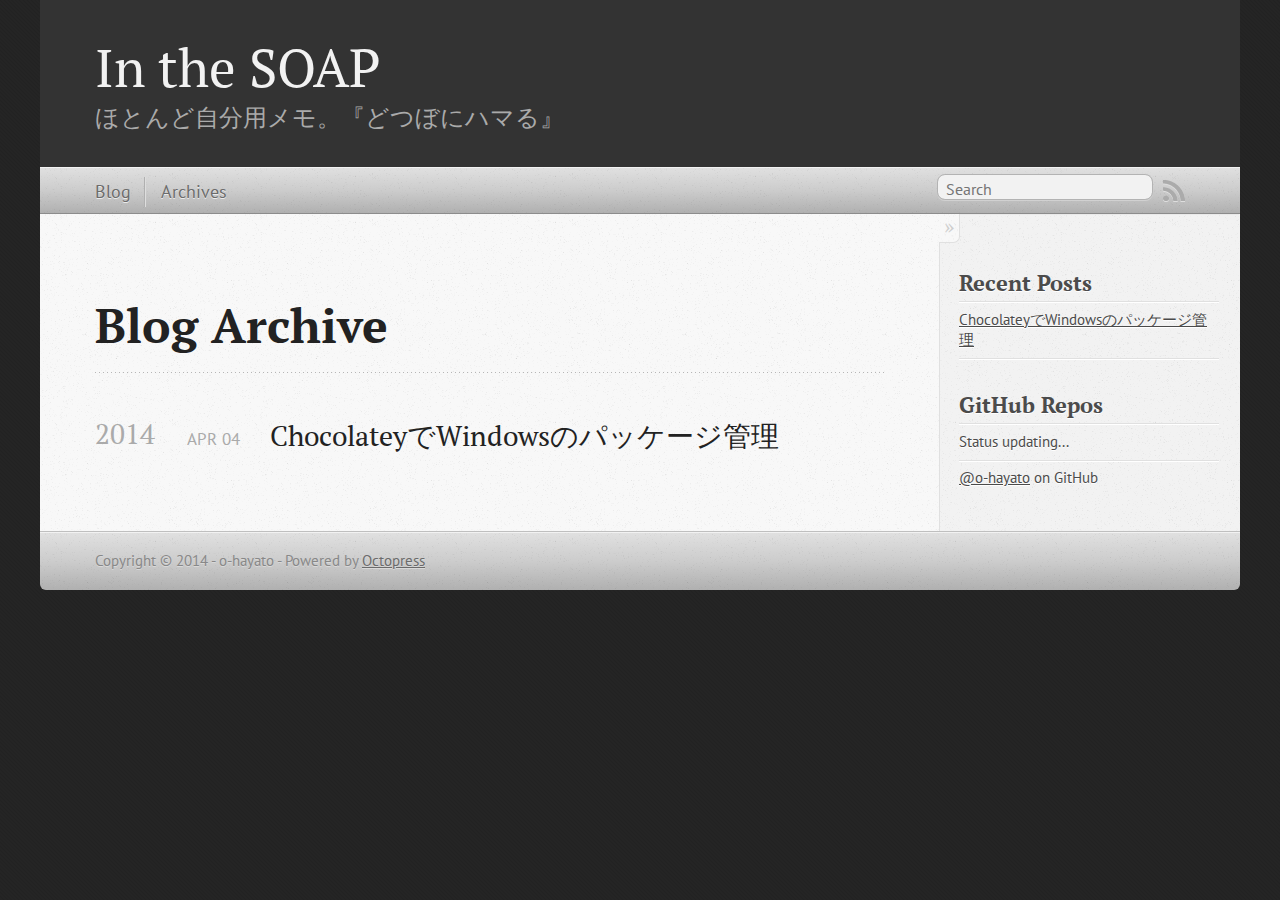
==== blog/archives/index.html @ 86d398cd "Site updated at 2014-04-04 13:23:23 UTC" ====
<!DOCTYPE html>
<!--[if IEMobile 7 ]><html class="no-js iem7"><![endif]-->
<!--[if lt IE 9]><html class="no-js lte-ie8"><![endif]-->
<!--[if (gt IE 8)|(gt IEMobile 7)|!(IEMobile)|!(IE)]><!--><html class="no-js" lang="en"><!--<![endif]-->
<head>
  <meta charset="utf-8">
  <title>Blog Archive - In the SOAP</title>
  <meta name="author" content="o-hayato">

  
  <meta name="description" content="Blog Archive 2014 ChocolateyでWindowsのパッケージ管理 Apr 04 2014 Recent Posts ChocolateyでWindowsのパッケージ管理 GitHub Repos Status updating... @o-hayato on GitHub &hellip;">
  

  <!-- http://t.co/dKP3o1e -->
  <meta name="HandheldFriendly" content="True">
  <meta name="MobileOptimized" content="320">
  <meta name="viewport" content="width=device-width, initial-scale=1">

  
  <link rel="canonical" href="http://o-hayato.github.io/blog/archives">
  <link href="/favicon.png" rel="icon">
  <link href="/stylesheets/screen.css" media="screen, projection" rel="stylesheet" type="text/css">
  <link href="/atom.xml" rel="alternate" title="In the SOAP" type="application/atom+xml">
  <script src="/javascripts/modernizr-2.0.js"></script>
  <script src="//ajax.googleapis.com/ajax/libs/jquery/1.9.1/jquery.min.js"></script>
  <script>!window.jQuery && document.write(unescape('%3Cscript src="./javascripts/libs/jquery.min.js"%3E%3C/script%3E'))</script>
  <script src="/javascripts/octopress.js" type="text/javascript"></script>
  <!--Fonts from Google"s Web font directory at http://google.com/webfonts -->
<link href="//fonts.googleapis.com/css?family=PT+Serif:regular,italic,bold,bolditalic" rel="stylesheet" type="text/css">
<link href="//fonts.googleapis.com/css?family=PT+Sans:regular,italic,bold,bolditalic" rel="stylesheet" type="text/css">

  

</head>

<body   >
  <header role="banner"><hgroup>
  <h1><a href="/">In the SOAP</a></h1>
  
    <h2>ほとんど自分用メモ。『どつぼにハマる』</h2>
  
</hgroup>

</header>
  <nav role="navigation"><ul class="subscription" data-subscription="rss">
  <li><a href="/atom.xml" rel="subscribe-rss" title="subscribe via RSS">RSS</a></li>
  
</ul>
  
<form action="https://www.google.com/search" method="get">
  <fieldset role="search">
    <input type="hidden" name="q" value="site:o-hayato.github.io" />
    <input class="search" type="text" name="q" results="0" placeholder="Search"/>
  </fieldset>
</form>
  
<ul class="main-navigation">
  <li><a href="/">Blog</a></li>
  <li><a href="/blog/archives">Archives</a></li>
</ul>

</nav>
  <div id="main">
    <div id="content">
      <div>
<article role="article">
  
  <header>
    <h1 class="entry-title">Blog Archive</h1>
    
  </header>
  
  <div id="blog-archives">



  
  <h2>2014</h2>

<article>
  
<h1><a href="/blog/2014/04/04/chocolatey/">ChocolateyでWindowsのパッケージ管理</a></h1>
<time datetime="2014-04-04T21:52:47+09:00" pubdate><span class='month'>Apr</span> <span class='day'>04</span> <span class='year'>2014</span></time>


</article>

</div>

  
</article>

</div>

<aside class="sidebar">
  
    <section>
  <h1>Recent Posts</h1>
  <ul id="recent_posts">
    
      <li class="post">
        <a href="/blog/2014/04/04/chocolatey/">ChocolateyでWindowsのパッケージ管理</a>
      </li>
    
  </ul>
</section>

<section>
  <h1>GitHub Repos</h1>
  <ul id="gh_repos">
    <li class="loading">Status updating...</li>
  </ul>
  
  <a href="https://github.com/o-hayato">@o-hayato</a> on GitHub
  
  <script type="text/javascript">
    $(document).ready(function(){
        if (!window.jXHR){
            var jxhr = document.createElement('script');
            jxhr.type = 'text/javascript';
            jxhr.src = '/javascripts/libs/jXHR.js';
            var s = document.getElementsByTagName('script')[0];
            s.parentNode.insertBefore(jxhr, s);
        }

        github.showRepos({
            user: 'o-hayato',
            count: 0,
            skip_forks: true,
            target: '#gh_repos'
        });
    });
  </script>
  <script src="/javascripts/github.js" type="text/javascript"> </script>
</section>





  
</aside>


    </div>
  </div>
  <footer role="contentinfo"><p>
  Copyright &copy; 2014 - o-hayato -
  <span class="credit">Powered by <a href="http://octopress.org">Octopress</a></span>
</p>

</footer>
  







  <script type="text/javascript">
    (function(){
      var twitterWidgets = document.createElement('script');
      twitterWidgets.type = 'text/javascript';
      twitterWidgets.async = true;
      twitterWidgets.src = '//platform.twitter.com/widgets.js';
      document.getElementsByTagName('head')[0].appendChild(twitterWidgets);
    })();
  </script>





</body>
</html>
---- stylesheets/screen.css ----
html,body,div,span,applet,object,iframe,h1,h2,h3,h4,h5,h6,p,blockquote,pre,a,abbr,acronym,address,big,cite,code,del,dfn,em,img,ins,kbd,q,s,samp,small,strike,strong,sub,sup,tt,var,b,u,i,center,dl,dt,dd,ol,ul,li,fieldset,form,label,legend,table,caption,tbody,tfoot,thead,tr,th,td,article,aside,canvas,details,embed,figure,figcaption,footer,header,hgroup,menu,nav,output,ruby,section,summary,time,mark,audio,video{margin:0;padding:0;border:0;font:inherit;font-size:100%;vertical-align:baseline}html{line-height:1}ol,ul{list-style:none}table{border-collapse:collapse;border-spacing:0}caption,th,td{text-align:left;font-weight:normal;vertical-align:middle}q,blockquote{quotes:none}q:before,q:after,blockquote:before,blockquote:after{content:"";content:none}a img{border:none}article,aside,details,figcaption,figure,footer,header,hgroup,menu,nav,section,summary{display:block}a{color:#1863a1}a:visited{color:#751590}a:focus{color:#0181eb}a:hover{color:#0181eb}a:active{color:#01579f}aside.sidebar a{color:#222}aside.sidebar a:focus{color:#0181eb}aside.sidebar a:hover{color:#0181eb}aside.sidebar a:active{color:#01579f}a{-webkit-transition:color 0.3s;-moz-transition:color 0.3s;-o-transition:color 0.3s;transition:color 0.3s}html{background:#252525 url('/images/line-tile.png?1395394787') top left}body>div{background:#f2f2f2 url('/images/noise.png?1395394787') top left;border-bottom:1px solid #bfbfbf}body>div>div{background:#f8f8f8 url('/images/noise.png?1395394787') top left;border-right:1px solid #e0e0e0}.heading,body>header h1,h1,h2,h3,h4,h5,h6{font-family:"PT Serif","Georgia","Helvetica Neue",Arial,sans-serif}.sans,body>header h2,article header p.meta,article>footer,#content .blog-index footer,html .gist .gist-file .gist-meta,#blog-archives a.category,#blog-archives time,aside.sidebar section,body>footer{font-family:"PT Sans","Helvetica Neue",Arial,sans-serif}.serif,body,#content .blog-index a[rel=full-article]{font-family:"PT Serif",Georgia,Times,"Times New Roman",serif}.mono,pre,code,tt,p code,li code{font-family:Menlo,Monaco,"Andale Mono","lucida console","Courier New",monospace}body>header h1{font-size:2.2em;font-family:"PT Serif","Georgia","Helvetica Neue",Arial,sans-serif;font-weight:normal;line-height:1.2em;margin-bottom:0.6667em}body>header h2{font-family:"PT Serif","Georgia","Helvetica Neue",Arial,sans-serif}body{line-height:1.5em;color:#222}h1{font-size:2.2em;line-height:1.2em}@media only screen and (min-width: 992px){body{font-size:1.15em}h1{font-size:2.6em;line-height:1.2em}}h1,h2,h3,h4,h5,h6{text-rendering:optimizelegibility;margin-bottom:1em;font-weight:bold}h2,section h1{font-size:1.5em}h3,section h2,section section h1{font-size:1.3em}h4,section h3,section section h2,section section section h1{font-size:1em}h5,section h4,section section h3{font-size:.9em}h6,section h5,section section h4,section section section h3{font-size:.8em}p,article blockquote,ul,ol{margin-bottom:1.5em}ul{list-style-type:disc}ul ul{list-style-type:circle;margin-bottom:0px}ul ul ul{list-style-type:square;margin-bottom:0px}ol{list-style-type:decimal}ol ol{list-style-type:lower-alpha;margin-bottom:0px}ol ol ol{list-style-type:lower-roman;margin-bottom:0px}ul,ul ul,ul ol,ol,ol ul,ol ol{margin-left:1.3em}ul ul,ul ol,ol ul,ol ol{margin-bottom:0em}strong{font-weight:bold}em{font-style:italic}sup,sub{font-size:0.75em;position:relative;display:inline-block;padding:0 .2em;line-height:.8em}sup{top:-.5em}sub{bottom:-.5em}a[rev='footnote']{font-size:.75em;padding:0 .3em;line-height:1}q{font-style:italic}q:before{content:"\201C"}q:after{content:"\201D"}em,dfn{font-style:italic}strong,dfn{font-weight:bold}del,s{text-decoration:line-through}abbr,acronym{border-bottom:1px dotted;cursor:help}hr{margin-bottom:0.2em}small{font-size:.8em}big{font-size:1.2em}article blockquote{font-style:italic;position:relative;font-size:1.2em;line-height:1.5em;padding-left:1em;border-left:4px solid rgba(170,170,170,0.5)}article blockquote cite{font-style:italic}article blockquote cite a{color:#aaa !important;word-wrap:break-word}article blockquote cite:before{content:'\2014';padding-right:.3em;padding-left:.3em;color:#aaa}@media only screen and (min-width: 992px){article blockquote{padding-left:1.5em;border-left-width:4px}}.pullquote-right:before,.pullquote-left:before{padding:0;border:none;content:attr(data-pullquote);float:right;width:45%;margin:.5em 0 1em 1.5em;position:relative;top:7px;font-size:1.4em;line-height:1.45em}.pullquote-left:before{float:left;margin:.5em 1.5em 1em 0}.force-wrap,article a,aside.sidebar a{white-space:-moz-pre-wrap;white-space:-pre-wrap;white-space:-o-pre-wrap;white-space:pre-wrap;word-wrap:break-word}.group,body>header,body>nav,body>footer,body #content>article,body #content>div>article,body #content>div>section,body div.pagination,aside.sidebar,#main,#content,.sidebar{*zoom:1}.group:after,body>header:after,body>nav:after,body>footer:after,body #content>article:after,body #content>div>section:after,body div.pagination:after,#main:after,#content:after,.sidebar:after{content:"";display:table;clear:both}body{-webkit-text-size-adjust:none;max-width:1200px;position:relative;margin:0 auto}body>header,body>nav,body>footer,body #content>article,body #content>div>article,body #content>div>section{padding-left:18px;padding-right:18px}@media only screen and (min-width: 480px){body>header,body>nav,body>footer,body #content>article,body #content>div>article,body #content>div>section{padding-left:25px;padding-right:25px}}@media only screen and (min-width: 768px){body>header,body>nav,body>footer,body #content>article,body #content>div>article,body #content>div>section{padding-left:35px;padding-right:35px}}@media only screen and (min-width: 992px){body>header,body>nav,body>footer,body #content>article,body #content>div>article,body #content>div>section{padding-left:55px;padding-right:55px}}body div.pagination{margin-left:18px;margin-right:18px}@media only screen and (min-width: 480px){body div.pagination{margin-left:25px;margin-right:25px}}@media only screen and (min-width: 768px){body div.pagination{margin-left:35px;margin-right:35px}}@media only screen and (min-width: 992px){body div.pagination{margin-left:55px;margin-right:55px}}body>header{font-size:1em;padding-top:1.5em;padding-bottom:1.5em}#content{overflow:hidden}#content>div,#content>article{width:100%}aside.sidebar{float:none;padding:0 18px 1px;background-color:#f7f7f7;border-top:1px solid #e0e0e0}.flex-content,article img,article video,article .flash-video,aside.sidebar img{max-width:100%;height:auto}.basic-alignment.left,article img.left,article video.left,article .left.flash-video,aside.sidebar img.left{float:left;margin-right:1.5em}.basic-alignment.right,article img.right,article video.right,article .right.flash-video,aside.sidebar img.right{float:right;margin-left:1.5em}.basic-alignment.center,article img.center,article video.center,article .center.flash-video,aside.sidebar img.center{display:block;margin:0 auto 1.5em}.basic-alignment.left,article img.left,article video.left,article .left.flash-video,aside.sidebar img.left,.basic-alignment.right,article img.right,article video.right,article .right.flash-video,aside.sidebar img.right{margin-bottom:.8em}.toggle-sidebar,.no-sidebar .toggle-sidebar{display:none}@media only screen and (min-width: 750px){body.sidebar-footer aside.sidebar{float:none;width:auto;clear:left;margin:0;padding:0 35px 1px;background-color:#f7f7f7;border-top:1px solid #eaeaea}body.sidebar-footer aside.sidebar section.odd,body.sidebar-footer aside.sidebar section.even{float:left;width:48%}body.sidebar-footer aside.sidebar section.odd{margin-left:0}body.sidebar-footer aside.sidebar section.even{margin-left:4%}body.sidebar-footer aside.sidebar.thirds section{width:30%;margin-left:5%}body.sidebar-footer aside.sidebar.thirds section.first{margin-left:0;clear:both}}body.sidebar-footer #content{margin-right:0px}body.sidebar-footer .toggle-sidebar{display:none}@media only screen and (min-width: 550px){body>header{font-size:1em}}@media only screen and (min-width: 750px){aside.sidebar{float:none;width:auto;clear:left;margin:0;padding:0 35px 1px;background-color:#f7f7f7;border-top:1px solid #eaeaea}aside.sidebar section.odd,aside.sidebar section.even{float:left;width:48%}aside.sidebar section.odd{margin-left:0}aside.sidebar section.even{margin-left:4%}aside.sidebar.thirds section{width:30%;margin-left:5%}aside.sidebar.thirds section.first{margin-left:0;clear:both}}@media only screen and (min-width: 768px){body{-webkit-text-size-adjust:auto}body>header{font-size:1.2em}#main{padding:0;margin:0 auto}#content{overflow:visible;margin-right:240px;position:relative}.no-sidebar #content{margin-right:0;border-right:0}.collapse-sidebar #content{margin-right:20px}#content>div,#content>article{padding-top:17.5px;padding-bottom:17.5px;float:left}aside.sidebar{width:210px;padding:0 15px 15px;background:none;clear:none;float:left;margin:0 -100% 0 0}aside.sidebar section{width:auto;margin-left:0}aside.sidebar section.odd,aside.sidebar section.even{float:none;width:auto;margin-left:0}.collapse-sidebar aside.sidebar{float:none;width:auto;clear:left;margin:0;padding:0 35px 1px;background-color:#f7f7f7;border-top:1px solid #eaeaea}.collapse-sidebar aside.sidebar section.odd,.collapse-sidebar aside.sidebar section.even{float:left;width:48%}.collapse-sidebar aside.sidebar section.odd{margin-left:0}.collapse-sidebar aside.sidebar section.even{margin-left:4%}.collapse-sidebar aside.sidebar.thirds section{width:30%;margin-left:5%}.collapse-sidebar aside.sidebar.thirds section.first{margin-left:0;clear:both}}@media only screen and (min-width: 992px){body>header{font-size:1.3em}#content{margin-right:300px}#content>div,#content>article{padding-top:27.5px;padding-bottom:27.5px}aside.sidebar{width:260px;padding:1.2em 20px 20px}.collapse-sidebar aside.sidebar{padding-left:55px;padding-right:55px}}@media only screen and (min-width: 768px){ul,ol{margin-left:0}}body>header{background:#333}body>header h1{display:inline-block;margin:0}body>header h1 a,body>header h1 a:visited,body>header h1 a:hover{color:#f2f2f2;text-decoration:none}body>header h2{margin:.2em 0 0;font-size:1em;color:#aaa;font-weight:normal}body>nav{position:relative;background-color:#ccc;background:url('/images/noise.png?1395394787'),-webkit-gradient(linear, 50% 0%, 50% 100%, color-stop(0%, #e0e0e0), color-stop(50%, #cccccc), color-stop(100%, #b0b0b0));background:url('/images/noise.png?1395394787'),-webkit-linear-gradient(#e0e0e0,#cccccc,#b0b0b0);background:url('/images/noise.png?1395394787'),-moz-linear-gradient(#e0e0e0,#cccccc,#b0b0b0);background:url('/images/noise.png?1395394787'),-o-linear-gradient(#e0e0e0,#cccccc,#b0b0b0);background:url('/images/noise.png?1395394787'),linear-gradient(#e0e0e0,#cccccc,#b0b0b0);border-top:1px solid #f2f2f2;border-bottom:1px solid #8c8c8c;padding-top:.35em;padding-bottom:.35em}body>nav form{-webkit-background-clip:padding;-moz-background-clip:padding;background-clip:padding-box;margin:0;padding:0}body>nav form .search{padding:.3em .5em 0;font-size:.85em;font-family:"PT Sans","Helvetica Neue",Arial,sans-serif;line-height:1.1em;width:95%;-webkit-border-radius:0.5em;-moz-border-radius:0.5em;-ms-border-radius:0.5em;-o-border-radius:0.5em;border-radius:0.5em;-webkit-background-clip:padding;-moz-background-clip:padding;background-clip:padding-box;-webkit-box-shadow:#d1d1d1 0 1px;-moz-box-shadow:#d1d1d1 0 1px;box-shadow:#d1d1d1 0 1px;background-color:#f2f2f2;border:1px solid #b3b3b3;color:#888}body>nav form .search:focus{color:#444;border-color:#80b1df;-webkit-box-shadow:#80b1df 0 0 4px,#80b1df 0 0 3px inset;-moz-box-shadow:#80b1df 0 0 4px,#80b1df 0 0 3px inset;box-shadow:#80b1df 0 0 4px,#80b1df 0 0 3px inset;background-color:#fff;outline:none}body>nav fieldset[role=search]{float:right;width:48%}body>nav fieldset.mobile-nav{float:left;width:48%}body>nav fieldset.mobile-nav select{width:100%;font-size:.8em;border:1px solid #888}body>nav ul{display:none}@media only screen and (min-width: 550px){body>nav{font-size:.9em}body>nav ul{margin:0;padding:0;border:0;overflow:hidden;*zoom:1;float:left;display:block;padding-top:.15em}body>nav ul li{list-style-image:none;list-style-type:none;margin-left:0;white-space:nowrap;display:inline;float:left;padding-left:0;padding-right:0}body>nav ul li:first-child,body>nav ul li.first{padding-left:0}body>nav ul li:last-child{padding-right:0}body>nav ul li.last{padding-right:0}body>nav ul.subscription{margin-left:.8em;float:right}body>nav ul.subscription li:last-child a{padding-right:0}body>nav ul li{margin:0}body>nav a{color:#6b6b6b;font-family:"PT Sans","Helvetica Neue",Arial,sans-serif;text-shadow:#ebebeb 0 1px;float:left;text-decoration:none;font-size:1.1em;padding:.1em 0;line-height:1.5em}body>nav a:visited{color:#6b6b6b}body>nav a:hover{color:#2b2b2b}body>nav li+li{border-left:1px solid #b0b0b0;margin-left:.8em}body>nav li+li a{padding-left:.8em;border-left:1px solid #dedede}body>nav form{float:right;text-align:left;padding-left:.8em;width:175px}body>nav form .search{width:93%;font-size:.95em;line-height:1.2em}body>nav ul[data-subscription$=email]+form{width:97px}body>nav ul[data-subscription$=email]+form .search{width:91%}body>nav fieldset.mobile-nav{display:none}body>nav fieldset[role=search]{width:99%}}@media only screen and (min-width: 992px){body>nav form{width:215px}body>nav ul[data-subscription$=email]+form{width:147px}}.no-placeholder body>nav .search{background:#f2f2f2 url('/images/search.png?1395394787') 0.3em 0.25em no-repeat;text-indent:1.3em}@media only screen and (min-width: 550px){.maskImage body>nav ul[data-subscription$=email]+form{width:123px}}@media only screen and (min-width: 992px){.maskImage body>nav ul[data-subscription$=email]+form{width:173px}}.maskImage ul.subscription{position:relative;top:.2em}.maskImage ul.subscription li,.maskImage ul.subscription a{border:0;padding:0}.maskImage a[rel=subscribe-rss]{position:relative;top:0px;text-indent:-999999em;background-color:#dedede;border:0;padding:0}.maskImage a[rel=subscribe-rss],.maskImage a[rel=subscribe-rss]:after{-webkit-mask-image:url('/images/rss.png?1395394787');-moz-mask-image:url('/images/rss.png?1395394787');-ms-mask-image:url('/images/rss.png?1395394787');-o-mask-image:url('/images/rss.png?1395394787');mask-image:url('/images/rss.png?1395394787');-webkit-mask-repeat:no-repeat;-moz-mask-repeat:no-repeat;-ms-mask-repeat:no-repeat;-o-mask-repeat:no-repeat;mask-repeat:no-repeat;width:22px;height:22px}.maskImage a[rel=subscribe-rss]:after{content:"";position:absolute;top:-1px;left:0;background-color:#ababab}.maskImage a[rel=subscribe-rss]:hover:after{background-color:#9e9e9e}.maskImage a[rel=subscribe-email]{position:relative;top:0px;text-indent:-999999em;background-color:#dedede;border:0;padding:0}.maskImage a[rel=subscribe-email],.maskImage a[rel=subscribe-email]:after{-webkit-mask-image:url('/images/email.png?1395394787');-moz-mask-image:url('/images/email.png?1395394787');-ms-mask-image:url('/images/email.png?1395394787');-o-mask-image:url('/images/email.png?1395394787');mask-image:url('/images/email.png?1395394787');-webkit-mask-repeat:no-repeat;-moz-mask-repeat:no-repeat;-ms-mask-repeat:no-repeat;-o-mask-repeat:no-repeat;mask-repeat:no-repeat;width:28px;height:22px}.maskImage a[rel=subscribe-email]:after{content:"";position:absolute;top:-1px;left:0;background-color:#ababab}.maskImage a[rel=subscribe-email]:hover:after{background-color:#9e9e9e}article{padding-top:1em}article header{position:relative;padding-top:2em;padding-bottom:1em;margin-bottom:1em;background:url('[data-uri]') bottom left repeat-x}article header h1{margin:0}article header h1 a{text-decoration:none}article header h1 a:hover{text-decoration:underline}article header p{font-size:.9em;color:#aaa;margin:0}article header p.meta{text-transform:uppercase;position:absolute;top:0}@media only screen and (min-width: 768px){article header{margin-bottom:1.5em;padding-bottom:1em;background:url('[data-uri]') bottom left repeat-x}}article h2{padding-top:0.8em;background:url('[data-uri]') top left repeat-x}.entry-content article h2:first-child,article header+h2{padding-top:0}article h2:first-child,article header+h2{background:none}article .feature{padding-top:.5em;margin-bottom:1em;padding-bottom:1em;background:url('[data-uri]') bottom left repeat-x;font-size:2.0em;font-style:italic;line-height:1.3em}article img,article video,article .flash-video{-webkit-border-radius:0.3em;-moz-border-radius:0.3em;-ms-border-radius:0.3em;-o-border-radius:0.3em;border-radius:0.3em;-webkit-box-shadow:rgba(0,0,0,0.15) 0 1px 4px;-moz-box-shadow:rgba(0,0,0,0.15) 0 1px 4px;box-shadow:rgba(0,0,0,0.15) 0 1px 4px;-webkit-box-sizing:border-box;-moz-box-sizing:border-box;box-sizing:border-box;border:#fff 0.5em solid}article video,article .flash-video{margin:0 auto 1.5em}article video{display:block;width:100%}article .flash-video>div{position:relative;display:block;padding-bottom:56.25%;padding-top:1px;height:0;overflow:hidden}article .flash-video>div iframe,article .flash-video>div object,article .flash-video>div embed{position:absolute;top:0;left:0;width:100%;height:100%}article>footer{padding-bottom:2.5em;margin-top:2em}article>footer p.meta{margin-bottom:.8em;font-size:.85em;clear:both;overflow:hidden}.blog-index article+article{background:url('[data-uri]') top left repeat-x}#content .blog-index{padding-top:0;padding-bottom:0}#content .blog-index article{padding-top:2em}#content .blog-index article header{background:none;padding-bottom:0}#content .blog-index article h1{font-size:2.2em}#content .blog-index article h1 a{color:inherit}#content .blog-index article h1 a:hover{color:#0181eb}#content .blog-index a[rel=full-article]{background:#ebebeb;display:inline-block;padding:.4em .8em;margin-right:.5em;text-decoration:none;color:#666;-webkit-transition:background-color 0.5s;-moz-transition:background-color 0.5s;-o-transition:background-color 0.5s;transition:background-color 0.5s}#content .blog-index a[rel=full-article]:hover{background:#0181eb;text-shadow:none;color:#f8f8f8}#content .blog-index footer{margin-top:1em}.separator,article>footer .byline+time:before,article>footer time+time:before,article>footer .comments:before,article>footer .byline ~ .categories:before{content:"\2022 ";padding:0 .4em 0 .2em;display:inline-block}#content div.pagination{text-align:center;font-size:.95em;position:relative;background:url('[data-uri]') top left repeat-x;padding-top:1.5em;padding-bottom:1.5em}#content div.pagination a{text-decoration:none;color:#aaa}#content div.pagination a.prev{position:absolute;left:0}#content div.pagination a.next{position:absolute;right:0}#content div.pagination a:hover{color:#0181eb}#content div.pagination a[href*=archive]:before,#content div.pagination a[href*=archive]:after{content:'\2014';padding:0 .3em}p.meta+.sharing{padding-top:1em;padding-left:0;background:url('[data-uri]') top left repeat-x}#fb-root{display:none}.highlight,html .gist .gist-file .gist-syntax .gist-highlight{border:1px solid #05232b !important}.highlight table td.code,html .gist .gist-file .gist-syntax .gist-highlight table td.code{width:100%}.highlight .line-numbers,html .gist .gist-file .gist-syntax .highlight .line_numbers{text-align:right;font-size:13px;line-height:1.45em;background:#073642 url('/images/noise.png?1395394787') top left !important;border-right:1px solid #00232c !important;-webkit-box-shadow:#083e4b -1px 0 inset;-moz-box-shadow:#083e4b -1px 0 inset;box-shadow:#083e4b -1px 0 inset;text-shadow:#021014 0 -1px;padding:.8em !important;-webkit-border-radius:0;-moz-border-radius:0;-ms-border-radius:0;-o-border-radius:0;border-radius:0}.highlight .line-numbers span,html .gist .gist-file .gist-syntax .highlight .line_numbers span{color:#586e75 !important}figure.code,.gist-file,pre{-webkit-box-shadow:rgba(0,0,0,0.06) 0 0 10px;-moz-box-shadow:rgba(0,0,0,0.06) 0 0 10px;box-shadow:rgba(0,0,0,0.06) 0 0 10px}figure.code .highlight pre,.gist-file .highlight pre,pre .highlight pre{-webkit-box-shadow:none;-moz-box-shadow:none;box-shadow:none}.gist .highlight *::-moz-selection,figure.code .highlight *::-moz-selection{background:#386774;color:inherit;text-shadow:#002b36 0 1px}.gist .highlight *::-webkit-selection,figure.code .highlight *::-webkit-selection{background:#386774;color:inherit;text-shadow:#002b36 0 1px}.gist .highlight *::selection,figure.code .highlight *::selection{background:#386774;color:inherit;text-shadow:#002b36 0 1px}html .gist .gist-file{margin-bottom:1.8em;position:relative;border:none;padding-top:26px !important}html .gist .gist-file .highlight{margin-bottom:0}html .gist .gist-file .gist-syntax{border-bottom:0 !important;background:none !important}html .gist .gist-file .gist-syntax .gist-highlight{background:#002b36 !important}html .gist .gist-file .gist-syntax .highlight pre{padding:0}html .gist .gist-file .gist-meta{padding:.6em 0.8em;border:1px solid #083e4b !important;color:#586e75;font-size:.7em !important;background:#073642 url('/images/noise.png?1395394787') top left;line-height:1.5em}html .gist .gist-file .gist-meta a{color:#75878b !important;text-decoration:none}html .gist .gist-file .gist-meta a:hover{text-decoration:underline}html .gist .gist-file .gist-meta a:hover{color:#93a1a1 !important}html .gist .gist-file .gist-meta a[href*='#file']{position:absolute;top:0;left:0;right:-10px;color:#474747 !important}html .gist .gist-file .gist-meta a[href*='#file']:hover{color:#1863a1 !important}html .gist .gist-file .gist-meta a[href*=raw]{top:.4em}pre{background:#002b36 url('/images/noise.png?1395394787') top left;-webkit-border-radius:0.4em;-moz-border-radius:0.4em;-ms-border-radius:0.4em;-o-border-radius:0.4em;border-radius:0.4em;border:1px solid #05232b;line-height:1.45em;font-size:13px;margin-bottom:2.1em;padding:.8em 1em;color:#93a1a1;overflow:auto}h3.filename+pre{-moz-border-radius-topleft:0px;-webkit-border-top-left-radius:0px;border-top-left-radius:0px;-moz-border-radius-topright:0px;-webkit-border-top-right-radius:0px;border-top-right-radius:0px}p code,li code{display:inline-block;white-space:no-wrap;background:#fff;font-size:.8em;line-height:1.5em;color:#555;border:1px solid #ddd;-webkit-border-radius:0.4em;-moz-border-radius:0.4em;-ms-border-radius:0.4em;-o-border-radius:0.4em;border-radius:0.4em;padding:0 .3em;margin:-1px 0}p pre code,li pre code{font-size:1em !important;background:none;border:none}.pre-code,html .gist .gist-file .gist-syntax .highlight pre,.highlight code{font-family:Menlo,Monaco,"Andale Mono","lucida console","Courier New",monospace !important;overflow:scroll;overflow-y:hidden;display:block;padding:.8em;overflow-x:auto;line-height:1.45em;background:#002b36 url('/images/noise.png?1395394787') top left !important;color:#93a1a1 !important}.pre-code span,html .gist .gist-file .gist-syntax .highlight pre span,.highlight code span{color:#93a1a1 !important}.pre-code span,html .gist .gist-file .gist-syntax .highlight pre span,.highlight code span{font-style:normal !important;font-weight:normal !important}.pre-code .c,html .gist .gist-file .gist-syntax .highlight pre .c,.highlight code .c{color:#586e75 !important;font-style:italic !important}.pre-code .cm,html .gist .gist-file .gist-syntax .highlight pre .cm,.highlight code .cm{color:#586e75 !important;font-style:italic !important}.pre-code .cp,html .gist .gist-file .gist-syntax .highlight pre .cp,.highlight code .cp{color:#586e75 !important;font-style:italic !important}.pre-code .c1,html .gist .gist-file .gist-syntax .highlight pre .c1,.highlight code .c1{color:#586e75 !important;font-style:italic !important}.pre-code .cs,html .gist .gist-file .gist-syntax .highlight pre .cs,.highlight code .cs{color:#586e75 !important;font-weight:bold !important;font-style:italic !important}.pre-code .err,html .gist .gist-file .gist-syntax .highlight pre .err,.highlight code .err{color:#dc322f !important;background:none !important}.pre-code .k,html .gist .gist-file .gist-syntax .highlight pre .k,.highlight code .k{color:#cb4b16 !important}.pre-code .o,html .gist .gist-file .gist-syntax .highlight pre .o,.highlight code .o{color:#93a1a1 !important;font-weight:bold !important}.pre-code .p,html .gist .gist-file .gist-syntax .highlight pre .p,.highlight code .p{color:#93a1a1 !important}.pre-code .ow,html .gist .gist-file .gist-syntax .highlight pre .ow,.highlight code .ow{color:#2aa198 !important;font-weight:bold !important}.pre-code .gd,html .gist .gist-file .gist-syntax .highlight pre .gd,.highlight code .gd{color:#93a1a1 !important;background-color:#372c34 !important;display:inline-block}.pre-code .gd .x,html .gist .gist-file .gist-syntax .highlight pre .gd .x,.highlight code .gd .x{color:#93a1a1 !important;background-color:#4d2d33 !important;display:inline-block}.pre-code .ge,html .gist .gist-file .gist-syntax .highlight pre .ge,.highlight code .ge{color:#93a1a1 !important;font-style:italic !important}.pre-code .gh,html .gist .gist-file .gist-syntax .highlight pre .gh,.highlight code .gh{color:#586e75 !important}.pre-code .gi,html .gist .gist-file .gist-syntax .highlight pre .gi,.highlight code .gi{color:#93a1a1 !important;background-color:#1a412b !important;display:inline-block}.pre-code .gi .x,html .gist .gist-file .gist-syntax .highlight pre .gi .x,.highlight code .gi .x{color:#93a1a1 !important;background-color:#355720 !important;display:inline-block}.pre-code .gs,html .gist .gist-file .gist-syntax .highlight pre .gs,.highlight code .gs{color:#93a1a1 !important;font-weight:bold !important}.pre-code .gu,html .gist .gist-file .gist-syntax .highlight pre .gu,.highlight code .gu{color:#6c71c4 !important}.pre-code .kc,html .gist .gist-file .gist-syntax .highlight pre .kc,.highlight code .kc{color:#859900 !important;font-weight:bold !important}.pre-code .kd,html .gist .gist-file .gist-syntax .highlight pre .kd,.highlight code .kd{color:#268bd2 !important}.pre-code .kp,html .gist .gist-file .gist-syntax .highlight pre .kp,.highlight code .kp{color:#cb4b16 !important;font-weight:bold !important}.pre-code .kr,html .gist .gist-file .gist-syntax .highlight pre .kr,.highlight code .kr{color:#d33682 !important;font-weight:bold !important}.pre-code .kt,html .gist .gist-file .gist-syntax .highlight pre .kt,.highlight code .kt{color:#2aa198 !important}.pre-code .n,html .gist .gist-file .gist-syntax .highlight pre .n,.highlight code .n{color:#268bd2 !important}.pre-code .na,html .gist .gist-file .gist-syntax .highlight pre .na,.highlight code .na{color:#268bd2 !important}.pre-code .nb,html .gist .gist-file .gist-syntax .highlight pre .nb,.highlight code .nb{color:#859900 !important}.pre-code .nc,html .gist .gist-file .gist-syntax .highlight pre .nc,.highlight code .nc{color:#d33682 !important}.pre-code .no,html .gist .gist-file .gist-syntax .highlight pre .no,.highlight code .no{color:#b58900 !important}.pre-code .nl,html .gist .gist-file .gist-syntax .highlight pre .nl,.highlight code .nl{color:#859900 !important}.pre-code .ne,html .gist .gist-file .gist-syntax .highlight pre .ne,.highlight code .ne{color:#268bd2 !important;font-weight:bold !important}.pre-code .nf,html .gist .gist-file .gist-syntax .highlight pre .nf,.highlight code .nf{color:#268bd2 !important;font-weight:bold !important}.pre-code .nn,html .gist .gist-file .gist-syntax .highlight pre .nn,.highlight code .nn{color:#b58900 !important}.pre-code .nt,html .gist .gist-file .gist-syntax .highlight pre .nt,.highlight code .nt{color:#268bd2 !important;font-weight:bold !important}.pre-code .nx,html .gist .gist-file .gist-syntax .highlight pre .nx,.highlight code .nx{color:#b58900 !important}.pre-code .vg,html .gist .gist-file .gist-syntax .highlight pre .vg,.highlight code .vg{color:#268bd2 !important}.pre-code .vi,html .gist .gist-file .gist-syntax .highlight pre .vi,.highlight code .vi{color:#268bd2 !important}.pre-code .nv,html .gist .gist-file .gist-syntax .highlight pre .nv,.highlight code .nv{color:#268bd2 !important}.pre-code .mf,html .gist .gist-file .gist-syntax .highlight pre .mf,.highlight code .mf{color:#2aa198 !important}.pre-code .m,html .gist .gist-file .gist-syntax .highlight pre .m,.highlight code .m{color:#2aa198 !important}.pre-code .mh,html .gist .gist-file .gist-syntax .highlight pre .mh,.highlight code .mh{color:#2aa198 !important}.pre-code .mi,html .gist .gist-file .gist-syntax .highlight pre .mi,.highlight code .mi{color:#2aa198 !important}.pre-code .s,html .gist .gist-file .gist-syntax .highlight pre .s,.highlight code .s{color:#2aa198 !important}.pre-code .sd,html .gist .gist-file .gist-syntax .highlight pre .sd,.highlight code .sd{color:#2aa198 !important}.pre-code .s2,html .gist .gist-file .gist-syntax .highlight pre .s2,.highlight code .s2{color:#2aa198 !important}.pre-code .se,html .gist .gist-file .gist-syntax .highlight pre .se,.highlight code .se{color:#dc322f !important}.pre-code .si,html .gist .gist-file .gist-syntax .highlight pre .si,.highlight code .si{color:#268bd2 !important}.pre-code .sr,html .gist .gist-file .gist-syntax .highlight pre .sr,.highlight code .sr{color:#2aa198 !important}.pre-code .s1,html .gist .gist-file .gist-syntax .highlight pre .s1,.highlight code .s1{color:#2aa198 !important}.pre-code div .gd,html .gist .gist-file .gist-syntax .highlight pre div .gd,.highlight code div .gd,.pre-code div .gd .x,html .gist .gist-file .gist-syntax .highlight pre div .gd .x,.highlight code div .gd .x,.pre-code div .gi,html .gist .gist-file .gist-syntax .highlight pre div .gi,.highlight code div .gi,.pre-code div .gi .x,html .gist .gist-file .gist-syntax .highlight pre div .gi .x,.highlight code div .gi .x{display:inline-block;width:100%}.highlight,.gist-highlight{margin-bottom:1.8em;background:#002b36;overflow-y:hidden;overflow-x:auto}.highlight pre,.gist-highlight pre{background:none;-webkit-border-radius:0px;-moz-border-radius:0px;-ms-border-radius:0px;-o-border-radius:0px;border-radius:0px;border:none;padding:0;margin-bottom:0}pre::-webkit-scrollbar,.highlight::-webkit-scrollbar,.gist-highlight::-webkit-scrollbar{height:.5em;background:rgba(255,255,255,0.15)}pre::-webkit-scrollbar-thumb:horizontal,.highlight::-webkit-scrollbar-thumb:horizontal,.gist-highlight::-webkit-scrollbar-thumb:horizontal{background:rgba(255,255,255,0.2);-webkit-border-radius:4px;border-radius:4px}.highlight code{background:#000}figure.code{background:none;padding:0;border:0;margin-bottom:1.5em}figure.code pre{margin-bottom:0}figure.code figcaption{position:relative}figure.code .highlight{margin-bottom:0}.code-title,html .gist .gist-file .gist-meta a[href*='#file'],h3.filename,figure.code figcaption{text-align:center;font-size:13px;line-height:2em;text-shadow:#cbcccc 0 1px 0;color:#474747;font-weight:normal;margin-bottom:0;-moz-border-radius-topleft:5px;-webkit-border-top-left-radius:5px;border-top-left-radius:5px;-moz-border-radius-topright:5px;-webkit-border-top-right-radius:5px;border-top-right-radius:5px;font-family:"Helvetica Neue", Arial, "Lucida Grande", "Lucida Sans Unicode", Lucida, sans-serif;background:#aaa url('/images/code_bg.png?1395394787') top repeat-x;border:1px solid #565656;border-top-color:#cbcbcb;border-left-color:#a5a5a5;border-right-color:#a5a5a5;border-bottom:0}.download-source,html .gist .gist-file .gist-meta a[href*=raw],figure.code figcaption a{position:absolute;right:.8em;text-decoration:none;color:#666 !important;z-index:1;font-size:13px;text-shadow:#cbcccc 0 1px 0;padding-left:3em}.download-source:hover,html .gist .gist-file .gist-meta a[href*=raw]:hover,figure.code figcaption a:hover{text-decoration:underline}#archive #content>div,#archive #content>div>article{padding-top:0}#blog-archives{color:#aaa}#blog-archives article{padding:1em 0 1em;position:relative;background:url('[data-uri]') bottom left repeat-x}#blog-archives article:last-child{background:none}#blog-archives article footer{padding:0;margin:0}#blog-archives h1{color:#222;margin-bottom:.3em}#blog-archives h2{display:none}#blog-archives h1{font-size:1.5em}#blog-archives h1 a{text-decoration:none;color:inherit;font-weight:normal;display:inline-block}#blog-archives h1 a:hover{text-decoration:underline}#blog-archives h1 a:hover{color:#0181eb}#blog-archives a.category,#blog-archives time{color:#aaa}#blog-archives .entry-content{display:none}#blog-archives time{font-size:.9em;line-height:1.2em}#blog-archives time .month,#blog-archives time .day{display:inline-block}#blog-archives time .month{text-transform:uppercase}#blog-archives p{margin-bottom:1em}#blog-archives a,#blog-archives .entry-content a{color:inherit}#blog-archives a:hover,#blog-archives .entry-content a:hover{color:#0181eb}#blog-archives a:hover{color:#0181eb}@media only screen and (min-width: 550px){#blog-archives article{margin-left:5em}#blog-archives h2{margin-bottom:.3em;font-weight:normal;display:inline-block;position:relative;top:-1px;float:left}#blog-archives h2:first-child{padding-top:.75em}#blog-archives time{position:absolute;text-align:right;left:0em;top:1.8em}#blog-archives .year{display:none}#blog-archives article{padding-left:4.5em;padding-bottom:.7em}#blog-archives a.category{line-height:1.1em}}#content>.category article{margin-left:0;padding-left:6.8em}#content>.category .year{display:inline}.side-shadow-border,aside.sidebar section h1,aside.sidebar li{-webkit-box-shadow:#fff 0 1px;-moz-box-shadow:#fff 0 1px;box-shadow:#fff 0 1px}aside.sidebar{overflow:hidden;color:#4b4b4b;text-shadow:#fff 0 1px}aside.sidebar section{font-size:.8em;line-height:1.4em;margin-bottom:1.5em}aside.sidebar section h1{margin:1.5em 0 0;padding-bottom:.2em;border-bottom:1px solid #e0e0e0}aside.sidebar section h1+p{padding-top:.4em}aside.sidebar img{-webkit-border-radius:0.3em;-moz-border-radius:0.3em;-ms-border-radius:0.3em;-o-border-radius:0.3em;border-radius:0.3em;-webkit-box-shadow:rgba(0,0,0,0.15) 0 1px 4px;-moz-box-shadow:rgba(0,0,0,0.15) 0 1px 4px;box-shadow:rgba(0,0,0,0.15) 0 1px 4px;-webkit-box-sizing:border-box;-moz-box-sizing:border-box;box-sizing:border-box;border:#fff 0.3em solid}aside.sidebar ul{margin-bottom:0.5em;margin-left:0}aside.sidebar li{list-style:none;padding:.5em 0;margin:0;border-bottom:1px solid #e0e0e0}aside.sidebar li p:last-child{margin-bottom:0}aside.sidebar a{color:inherit;-webkit-transition:color 0.5s;-moz-transition:color 0.5s;-o-transition:color 0.5s;transition:color 0.5s}aside.sidebar:hover a{color:#222}aside.sidebar:hover a:hover{color:#0181eb}.aside-alt-link,#pinboard_linkroll .pin-tag{color:#7e7e7e}.aside-alt-link:hover,#pinboard_linkroll .pin-tag:hover{color:#0181eb}@media only screen and (min-width: 768px){.toggle-sidebar{outline:none;position:absolute;right:-10px;top:0;bottom:0;display:inline-block;text-decoration:none;color:#cecece;width:9px;cursor:pointer}.toggle-sidebar:hover{background:#e9e9e9;background:-webkit-gradient(linear, 0% 50%, 100% 50%, color-stop(0%, rgba(224,224,224,0.5)), color-stop(100%, rgba(224,224,224,0)));background:-webkit-linear-gradient(left, rgba(224,224,224,0.5),rgba(224,224,224,0));background:-moz-linear-gradient(left, rgba(224,224,224,0.5),rgba(224,224,224,0));background:-o-linear-gradient(left, rgba(224,224,224,0.5),rgba(224,224,224,0));background:linear-gradient(left, rgba(224,224,224,0.5),rgba(224,224,224,0))}.toggle-sidebar:after{position:absolute;right:-11px;top:0;width:20px;font-size:1.2em;line-height:1.1em;padding-bottom:.15em;-moz-border-radius-bottomright:0.3em;-webkit-border-bottom-right-radius:0.3em;border-bottom-right-radius:0.3em;text-align:center;background:#f8f8f8 url('/images/noise.png?1395394787') top left;border-bottom:1px solid #e0e0e0;border-right:1px solid #e0e0e0;content:"\00BB";text-indent:-1px}.collapse-sidebar .toggle-sidebar{text-indent:0px;right:-20px;width:19px}.collapse-sidebar .toggle-sidebar:hover{background:#e9e9e9}.collapse-sidebar .toggle-sidebar:after{border-left:1px solid #e0e0e0;text-shadow:#fff 0 1px;content:"\00AB";left:0px;right:0;text-align:center;text-indent:0;border:0;border-right-width:0;background:none}}.googleplus h1{-moz-box-shadow:none !important;-webkit-box-shadow:none !important;-o-box-shadow:none !important;box-shadow:none !important;border-bottom:0px none !important}.googleplus a{text-decoration:none;white-space:normal !important;line-height:32px}.googleplus a img{float:left;margin-right:0.5em;border:0 none}.googleplus-hidden{position:absolute;top:-1000em;left:-1000em}#pinboard_linkroll .pin-title,#pinboard_linkroll .pin-description{display:block;margin-bottom:.5em}#pinboard_linkroll .pin-tag{text-decoration:none}#pinboard_linkroll .pin-tag:hover{text-decoration:underline}#pinboard_linkroll .pin-tag:after{content:','}#pinboard_linkroll .pin-tag:last-child:after{content:''}.delicious-posts a.delicious-link{margin-bottom:.5em;display:block}.delicious-posts p{font-size:1em}body>footer{font-size:.8em;color:#888;text-shadow:#d9d9d9 0 1px;background-color:#ccc;background:url('/images/noise.png?1395394787'),-webkit-gradient(linear, 50% 0%, 50% 100%, color-stop(0%, #e0e0e0), color-stop(50%, #cccccc), color-stop(100%, #b0b0b0));background:url('/images/noise.png?1395394787'),-webkit-linear-gradient(#e0e0e0,#cccccc,#b0b0b0);background:url('/images/noise.png?1395394787'),-moz-linear-gradient(#e0e0e0,#cccccc,#b0b0b0);background:url('/images/noise.png?1395394787'),-o-linear-gradient(#e0e0e0,#cccccc,#b0b0b0);background:url('/images/noise.png?1395394787'),linear-gradient(#e0e0e0,#cccccc,#b0b0b0);border-top:1px solid #f2f2f2;position:relative;padding-top:1em;padding-bottom:1em;margin-bottom:3em;-moz-border-radius-bottomleft:0.4em;-webkit-border-bottom-left-radius:0.4em;border-bottom-left-radius:0.4em;-moz-border-radius-bottomright:0.4em;-webkit-border-bottom-right-radius:0.4em;border-bottom-right-radius:0.4em;z-index:1}body>footer a{color:#6b6b6b}body>footer a:visited{color:#6b6b6b}body>footer a:hover{color:#484848}body>footer p:last-child{margin-bottom:0}
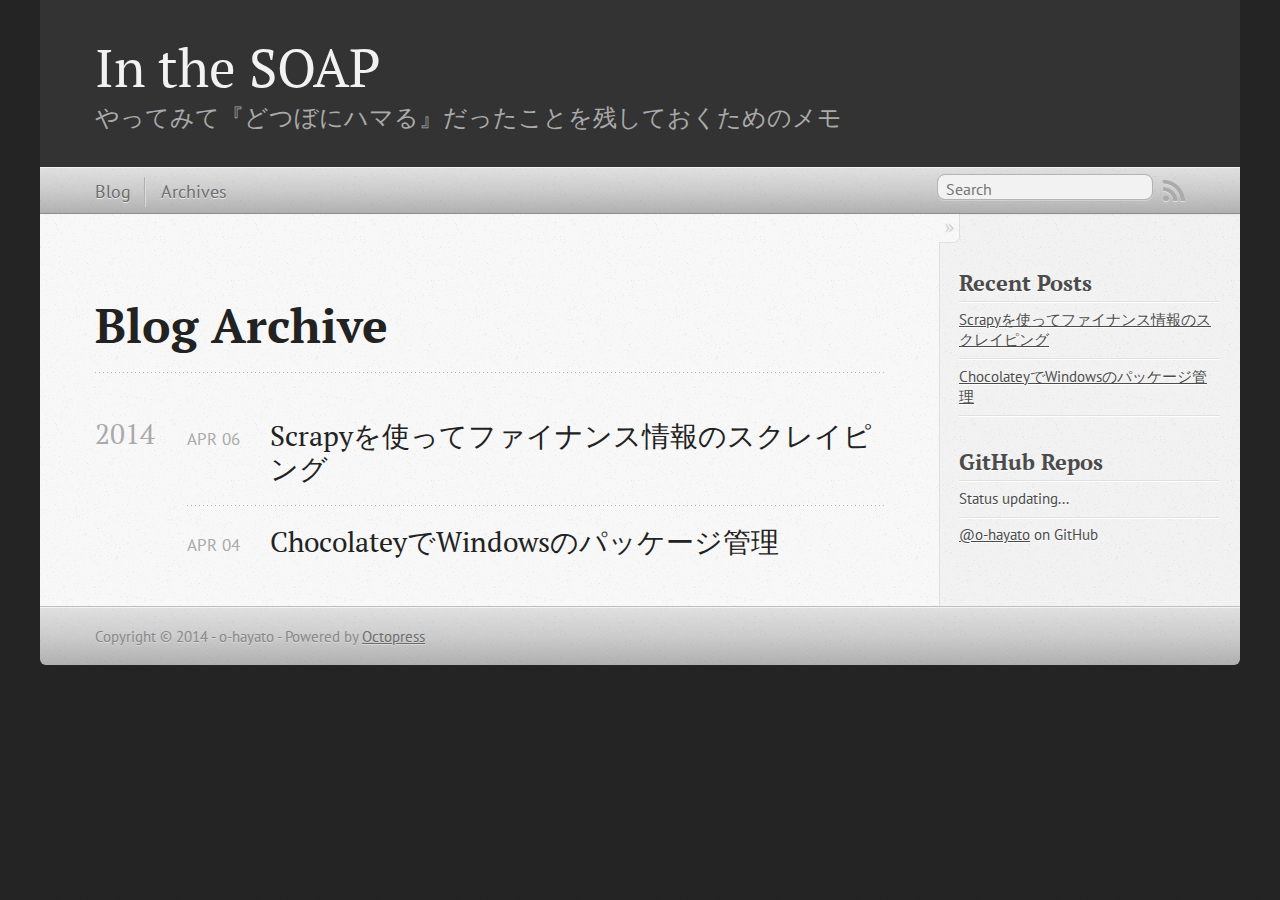
==== commit b68a4039: "Site updated at 2014-04-06 12:25:51 UTC" ====
--- a/blog/archives/index.html
+++ b/blog/archives/index.html
@@ -9,7 +9,7 @@
   <meta name="author" content="o-hayato">
 
   
-  <meta name="description" content="Blog Archive 2014 ChocolateyでWindowsのパッケージ管理 Apr 04 2014 Recent Posts ChocolateyでWindowsのパッケージ管理 GitHub Repos Status updating... @o-hayato on GitHub &hellip;">
+  <meta name="description" content="Blog Archive 2014 Scrapyを使ってファイナンス情報のスクレイピング Apr 06 2014 ChocolateyでWindowsのパッケージ管理 Apr 04 2014 Recent Posts Scrapyを使ってファイナンス情報のスクレイピング &hellip;">
   
 
   <!-- http://t.co/dKP3o1e -->
@@ -38,7 +38,7 @@
   <header role="banner"><hgroup>
   <h1><a href="/">In the SOAP</a></h1>
   
-    <h2>ほとんど自分用メモ。『どつぼにハマる』</h2>
+    <h2>やってみて『どつぼにハマる』だったことを残しておくためのメモ</h2>
   
 </hgroup>
 
@@ -80,6 +80,16 @@
 
 <article>
   
+<h1><a href="/blog/2014/04/06/scrapy/">Scrapyを使ってファイナンス情報のスクレイピング</a></h1>
+<time datetime="2014-04-06T13:27:21+09:00" pubdate><span class='month'>Apr</span> <span class='day'>06</span> <span class='year'>2014</span></time>
+
+
+</article>
+
+
+
+<article>
+  
 <h1><a href="/blog/2014/04/04/chocolatey/">ChocolateyでWindowsのパッケージ管理</a></h1>
 <time datetime="2014-04-04T21:52:47+09:00" pubdate><span class='month'>Apr</span> <span class='day'>04</span> <span class='year'>2014</span></time>
 
@@ -98,6 +108,10 @@
     <section>
   <h1>Recent Posts</h1>
   <ul id="recent_posts">
+    
+      <li class="post">
+        <a href="/blog/2014/04/06/scrapy/">Scrapyを使ってファイナンス情報のスクレイピング</a>
+      </li>
     
       <li class="post">
         <a href="/blog/2014/04/04/chocolatey/">ChocolateyでWindowsのパッケージ管理</a>
